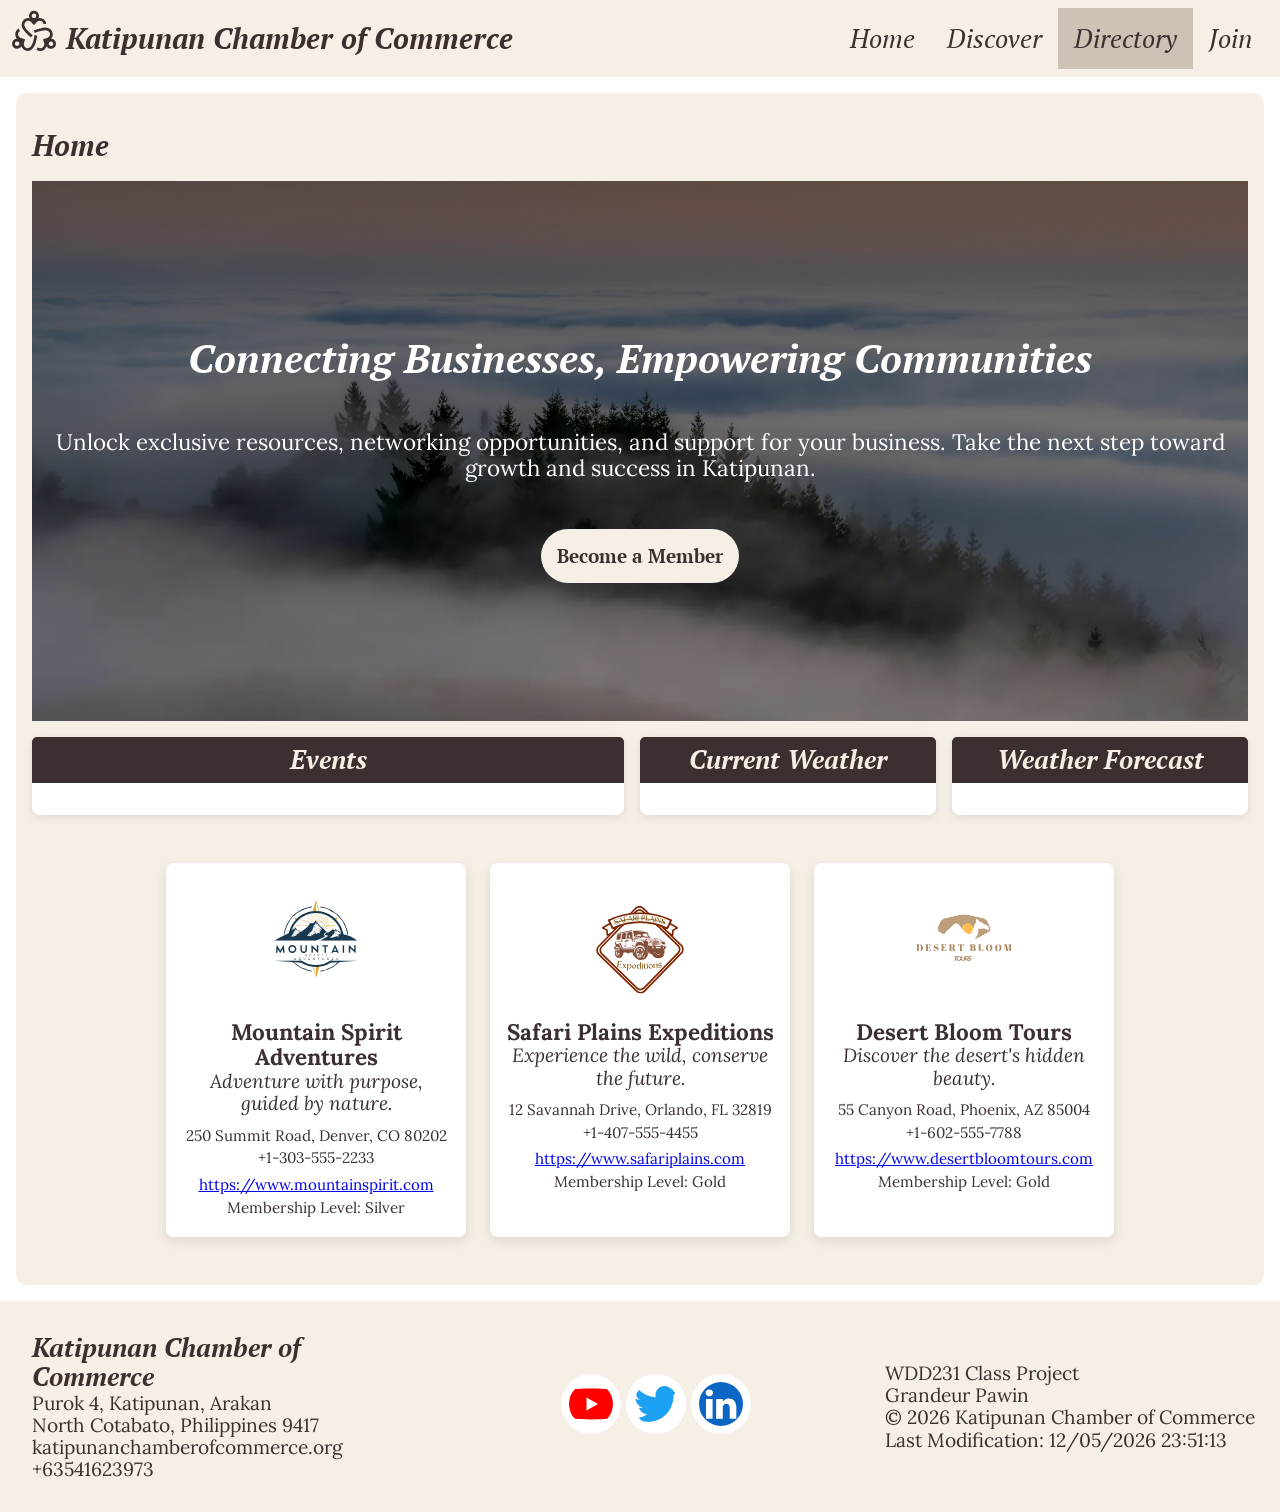
==== chamber/index.html @ 0a3b4553 "Chamber Home Page" ====
<!DOCTYPE html>
<html lang="en-US">

<head>
    <meta charset="UTF-8">
    <meta name="viewport" content="width=device-width, initial-scale=1.0">
    <meta name="description" content="Content for the Katipunan Chamber of Commerce home page.">
    <meta name="author" content="Grandeur Pawin">
    <meta property="og:title" content="Chamber Home Page">
    <meta property="og:description" content="Content for the Katipunan Chamber of Commerce home page.">
    <meta property="og:image" content="https://grandeurpawin.github.io/wdd231/chamber/images/chamber-logo.svg">
    <meta property="og:url" content="https://grandeurpawin.github.io/wdd231/chamber/directory.html">
    <title>Chamber Home Page</title>
    <link rel="icon" href="images/favicon.png">
    <link rel="preconnect" href="https://fonts.googleapis.com">
    <link rel="preconnect" href="https://fonts.gstatic.com" crossorigin>
    <link
        href="https://fonts.googleapis.com/css2?family=Lora:ital,wght@0,400..700;1,400..700&family=PT+Serif:ital,wght@0,400;0,700;1,400;1,700&display=swap"
        rel="stylesheet">
    <link rel="stylesheet" href="../styles/normalize.css">
    <link rel="stylesheet" href="styles/chamber.css">
    <link rel="stylesheet" href="styles/chamber-large.css">
    <script src="scripts/chamber.js" defer></script>
</head>

<body>
    <header>
        <img src="images/chamber-logo.svg" alt="Logo for the Chamber of Commerce Page" width="512" height="512">
        <span id="companyName">Katipunan Chamber of Commerce</span>
        <button id="hamButton" class="hamburger" aria-label="navigation"></button>
        <nav id="navBar" class="navigation">
            <ul>
                <li><a href="index.html">Home</a></li>
                <li><a href="#discover">Discover</a></li>
                <li class="wayFinding"><a href="directory.html">Directory</a></li>
                <li><a href="#join">Join</a></li>
            </ul>
        </nav>
    </header>
    <main>
        <h1>Home</h1>
        <section class="hero heroSection">
            <div class="heroContentContainer">
                <p id="tagline">Connecting Businesses, Empowering Communities</p>
                <p id="introText">Unlock exclusive resources, networking opportunities, and support for your business.
                Take the next step toward growth and success in Katipunan.</p>
                <a href="join.html" class="cta">Become a Member</a>
            </div>
        </section>

        <section class="gridSectionContainer">
            <section class="currentEvent">
                <h2>Events</h2>
                <div></div>
            </section>

            <section class="weatherSection">
                <h2>Current Weather</h2>
                <div id="currentWeather">
                    <img id="weatherIcon">
                    <div id="weatherInfo"></div>
                </div>
            </section>

            <section class="weatherForecastSection">
                <h2>Weather Forecast</h2>
                <div id="weatherForecast"></div>
            </section>

            <div id="spotlightCards"></div>
        </section>
    </main>
    <footer>
        <div class="footerContainer">
            <div id="websiteInfo" class="footer">
                <h2>Katipunan Chamber of Commerce</h2>
                <p>Purok 4, Katipunan, Arakan<br>North Cotabato, Philippines
                    9417<br>katipunanchamberofcommerce.org<br>+63541623973</p>
            </div>
            <div id="socialLinks" class="footer">
                <a href="https://www.youtube.com/" target="_blank"><img src="images/youtube.svg"
                        alt="Grandeur Pawin on Youtube" width="44" height="44"></a>
                <a href="https://x.com/account/signin" target="_blank"><img src="images/twitter.svg"
                        alt="Grandeur Pawin on X" width="44" height="44"></a>
                <a href="https://www.linkedin.com/" target="_blank"><img src="images/linkedin.svg"
                        alt="Grandeur Pawin on LinkedIn" width="44" height="44"></a>
            </div>
            <div id="authorInfo" class="footer">
                <p>WDD231 Class Project<br>Grandeur Pawin</p>
                <p>&copy; <span id="currentYear"></span> Katipunan Chamber of Commerce</p>
                <p id="lastModified"></p>
            </div>
        </div>
    </footer>
</body>

</html>
---- chamber/styles/chamber.css ----
* {
    box-sizing: border-box;
    margin: 0;
    padding: 0;
}

:root {
    --background-color: #F5EFE6;
    --primary-color: #3B2F2F;
    --secondary-color: #fff;
    --heading-font: 'PT Serif', serif;
    --body-font: 'Lora', serif;
}

body {
    color: var(--primary-color);
    font-family: var(--body-font);
    font-size: 1.2rem;
}

/* -----------Header----------- */
header {
    display: grid;
    grid-template-columns: 44px auto 44px;
    column-gap: 10px;
    padding: 8px 12px;
    align-items: center;
    background-color: var(--background-color);
}
header span {
    font-family: var(--heading-font);
    font-size: 1.8rem;
    font-weight: bold;
    font-style: italic;
    text-align: center;
}
header img {
    display: block;
    width: 100%;
    height: auto;
    padding-bottom: .8rem;
}

/* -----------Navigation----------- */
.navigation ul {
    list-style-type: none;
}
.navigation li {
    display: none;
}
.navigation{
    display: grid;
}
nav a {
    display: block;
    font-family: var(--heading-font);
    font-size: 1.6rem;
    font-style: italic;
    text-decoration: none;
    color: var(--primary-color);
    padding: 1rem;
}
nav a:hover, nav a:active {
    background-color: var(--primary-color);
    color: var(--background-color);
    transition:background-color 0.3s ease, color 0.3s ease;
}
.show li {
    display: block;
}


.wayFinding {
    background-color:#ccc3b5
}

/* -----------Hamburger Button----------- */
.hamburger {
    background: none;
    border: none;
    font-size: 2rem;
    color: var(--primary-color);
    cursor: pointer;
}

.hamburger::before {
    content: "\2630";
}
.hamburger.show::before {
    content: "\2716";
}

/* -----------Directory Page----------- */
main {
    background-color: var(--background-color);
    padding: 1rem;
    margin: 1rem;
    border-radius: 10px;
}

 h1, h2 {
    font-family: var(--heading-font);
    font-size: 1.8rem;
    font-style: italic;
}
h2 {
    font-size: 1.6rem;
}

.buttons #grid, .buttons #list{
    text-align: center;
    color: var(--background-color);
}
.buttons {
    display: flex;
    justify-content: center;
    gap: 1.5rem;
    padding-bottom: 1rem;
}

#grid, #list {
    text-align: center;
   background: none;
   border: none;
}

#grid,
#list {
    border: 2px solid var(--primary-color);
    border-radius: 3px;
}

/* List button format */
#cards.list {
    display: grid;
    grid-template-columns: 1fr;
    gap: 0;
    padding: 0;
}
#cards.list .courseCard:hover {
    transform: none;
}
#cards.list .courseCard {
    display: grid;
    grid-template-columns: 1fr;
    align-items: center;
    width: 100%;
    min-height: 70px;
    padding: 1rem;
    gap: .5rem;
    background-color: var(--secondary-color);
    border-radius: 6px;
    box-shadow: 0 1px 4px rgba(0, 0, 0, 0.06);
    text-align: left;
    overflow: hidden;
}

#cards.list .courseCard:nth-child(even) {
    background-color: var(--background-color);
}

#cards.list .courseCard img,
#cards.list .courseCard span,
#cards.list .courseCard #companyPhone {
    display: none;
}



#cards.list .courseCard a {
    color: var(--primary-color);
}

/*-----------Cards-----------*/
#cards {
    display: flex;
    flex-wrap: wrap;
    justify-content: center;
    gap: 2rem;
    max-width: 1800px;
    margin: 0 auto;
}
.courseCard {
    display: flex;
    flex-direction: column;
    align-items: center;
    text-align: center;
    width: 350px;
    min-height: 400px;
    padding: 1.5rem;
    background-color: #fff;
    color: var(--primary-color);
    border-radius: 8px;
    box-shadow: 0 4px 12px rgba(0, 0, 0, 0.08);
    transition: transform 0.2s ease, box-shadow 0.2s ease;
}
.courseCard:hover {
    transform: translateY(-2px);
    box-shadow: 0 8px 20px rgba(0, 0, 0, 0.12);
}
.courseCard img {
    width: 200px;
    height: 200px;
    object-fit: contain;
    margin-bottom: 1rem;
}
.courseCard h3 {
    font-family: var(--heading-font);
    font-size: 1.3rem;
    margin-bottom: 0.5rem;
}
.courseCard span {
    font-size: 1.1rem;
    font-style: italic;
    margin-bottom: 0.8rem;
}
.courseCard p {
    font-size: 1rem;
    margin: 0.2rem 0;
}
.courseCard a {
    margin-top: 0.5rem;
    font-size: 1rem;
    color: rgb(18, 18, 71);
    word-break: break-word;
}

/* -----------Home Page----------- */

/* ---------- Hero Section ---------- */
.gridSectionContainer {
    display: grid;
    grid-template-columns: 1fr;
    gap: 1rem;
}

.gridSectionContainer h2 {
    text-align: center;
    background-color: var(--primary-color);
    color: var(--background-color);
    border-radius: 5px 5px 0 0;
    padding: .5rem;
}

.heroSection {
    position: relative;
    display: flex;
    flex-direction: column;
    justify-content: center;
    align-items: center;
    min-height: 60vh;
    text-align: center;
    color: var(--secondary-color);
    background: linear-gradient(rgba(0, 0, 0, 0.6), rgba(0, 0, 0, 0.2)),
    url("../images/katipunan_nature.webp") center/cover no-repeat;
    margin-bottom: 1rem;
}

#tagline {
    font-family: var(--heading-font);
    font-weight: bold;
    font-style: italic;
    font-size: 2.5rem;
    margin-bottom: 1rem;
    padding: 1rem;
}

.heroSection p {
    font-size: 1.4rem;
    margin-bottom: 2rem;
    padding: 1rem;
}

.heroContentContainer a {
    display: inline-block;
    background-color: var(--background-color);
    color: var(--primary-color);
    padding: 1rem;
    border-radius: 30px;
    font-family: var(--heading-font);
    font-weight: bold;
    font-size: 1.2rem;
    text-decoration: none;
    transition: background-color 0.3s ease, transform 0.2s ease;
}

.heroContentContainer a:hover {
    background-color: var(--primary-color);
    color: var(--background-color);
    transform: translateY(-3px);
}

/* ---------- Weather Section ---------- */
.currentEvent, .weatherSection, .weatherForecastSection {
    background-color: var(--secondary-color);
    border-radius: 8px;
    box-shadow: 0 2px 8px rgba(0, 0, 0, 0.1);
}
#currentWeather, #weatherForecast {
    padding: 1rem;
}

#currentWeather {
    display: flex;
    align-items: center;
    gap: 1rem;
}

#weatherInfo p {
    margin: 0.3rem 0;
    font-size: 1rem;
    text-transform: capitalize;
}

#weatherForecast {
    display: grid;
    align-items: center;
}

.forecastCard {
    background-color: var(--secondary-color);
    padding: 0.8rem;
    margin: 0.5rem;
    border-radius: 6px;
    box-shadow: 0 1px 4px rgba(0, 0, 0, 0.18);
}

/* ---------- Spotlight Section ---------- */
#spotlightCards {
    display: flex;
    flex-wrap: wrap;
    justify-content: center;
    gap: 1.5rem;
    margin: 2rem 0;
}

.spotlightBusinessCard {
    background-color: var(--secondary-color);
    padding: 1rem;
    width: 300px;
    border-radius: 8px;
    box-shadow: 0 4px 12px rgba(0, 0, 0, 0.1);
    text-align: center;
    transition: transform 0.2s ease, box-shadow 0.2s ease;
}

.spotlightBusinessCard:hover {
    transform: translateY(-3px);
    box-shadow: 0 6px 16px rgba(0, 0, 0, 0.15);
}

.spotlightBusinessCard img {
    width: 120px;
    height: auto;
    margin-bottom: 1rem;
}

.spotlightBusinessCard h2 {
    font-size: 1.4rem;
    margin-bottom: 0.5rem;
}

.spotlightBusinessCard span {
    font-style: italic;
    display: block;
    margin-bottom: 0.8rem;
}

.spotlightBusinessCard p,
.spotlightBusinessCard a {
    font-size: 0.95rem;
    margin: 0.3rem 0;
    word-break: break-word;
}

/* -----------Footer----------- */
footer {
    background-color: var(--background-color);
}
footer a {
    color: var(--primary-color);
}
.footer {
    padding: 1rem;
    margin: 1rem;
    width: 100%;
    word-wrap: break-word;
}

#socialLinks {
    text-align: center;
}
#socialLinks img {
    width: auto;
    height: auto;
    background-color: var(--secondary-color);
    padding: .5rem;
    border-radius: 50%;
}
---- chamber/styles/chamber-large.css ----
@media screen and (min-width: 600px) {
    header {
        display: grid;
        grid-template-columns: 44px auto 1fr;
    }
    header span {
        text-align: left;
    }
    .hamburger {
        display: none;
    }
    .navigation ul{
        display: flex;
        justify-content: flex-end;
    }
    .navigation li {
        display: block;
    }
    #cards.list .courseCard {
        display: grid;
        grid-template-columns: repeat(3, 1fr);
    }
    .gridSectionContainer {
        display: grid;
        grid-template-columns: 2fr 1fr 1fr;
        gap: 1rem;
    }
    .gridSectionContainer > :last-child {
        grid-column: 1/-1;
    }
    .footerContainer {
        display: grid;
        grid-template-columns: 1fr 1fr 1fr;
        align-items: center;
    }
}
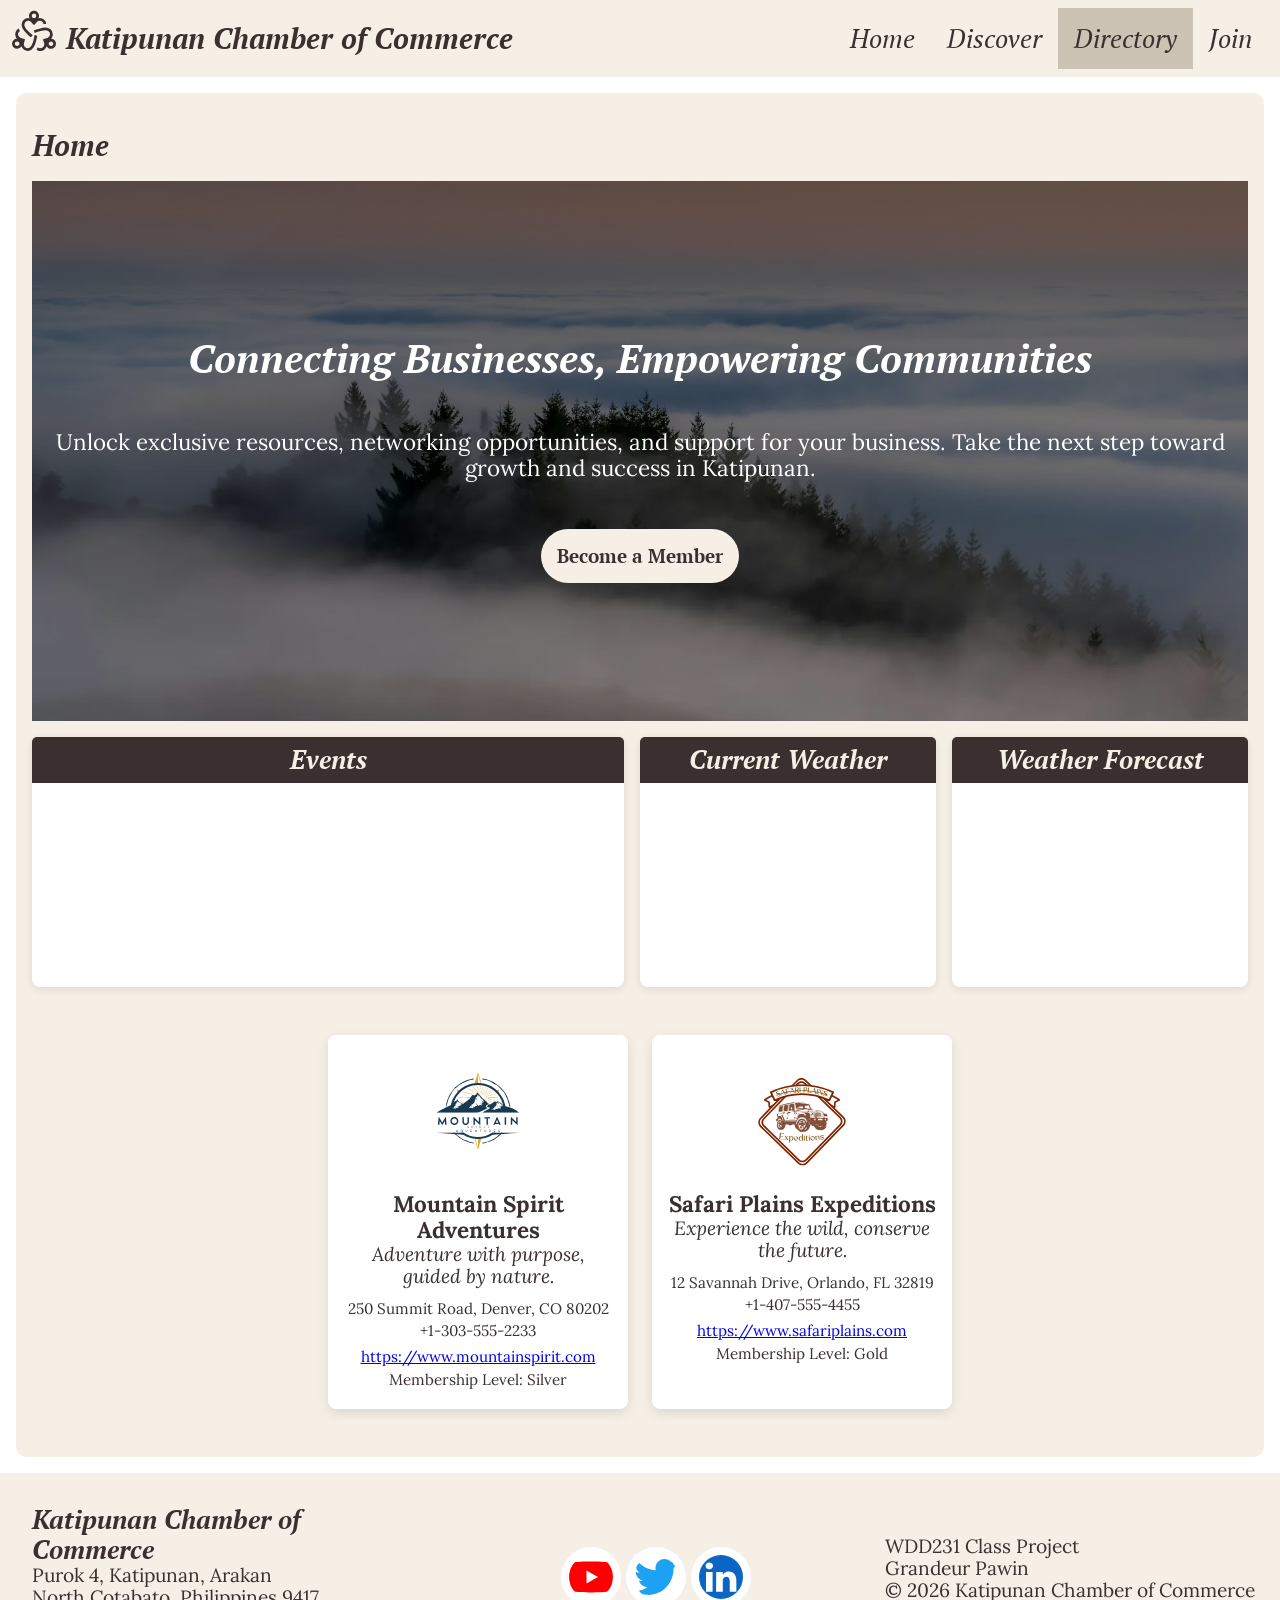
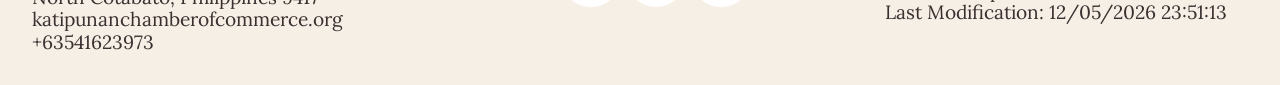
==== commit 6e59b88d: "Chamber of Commerce" ====
--- a/chamber/index.html
+++ b/chamber/index.html
@@ -33,7 +33,7 @@
                 <li><a href="index.html">Home</a></li>
                 <li><a href="#discover">Discover</a></li>
                 <li class="wayFinding"><a href="directory.html">Directory</a></li>
-                <li><a href="#join">Join</a></li>
+                <li><a href="join.html">Join</a></li>
             </ul>
         </nav>
     </header>
--- a/chamber/styles/chamber.css
+++ b/chamber/styles/chamber.css
@@ -291,6 +291,10 @@
 }
 
 /* ---------- Weather Section ---------- */
+.currentEvent {
+    min-height: 250px;
+}
+
 .currentEvent, .weatherSection, .weatherForecastSection {
     background-color: var(--secondary-color);
     border-radius: 8px;
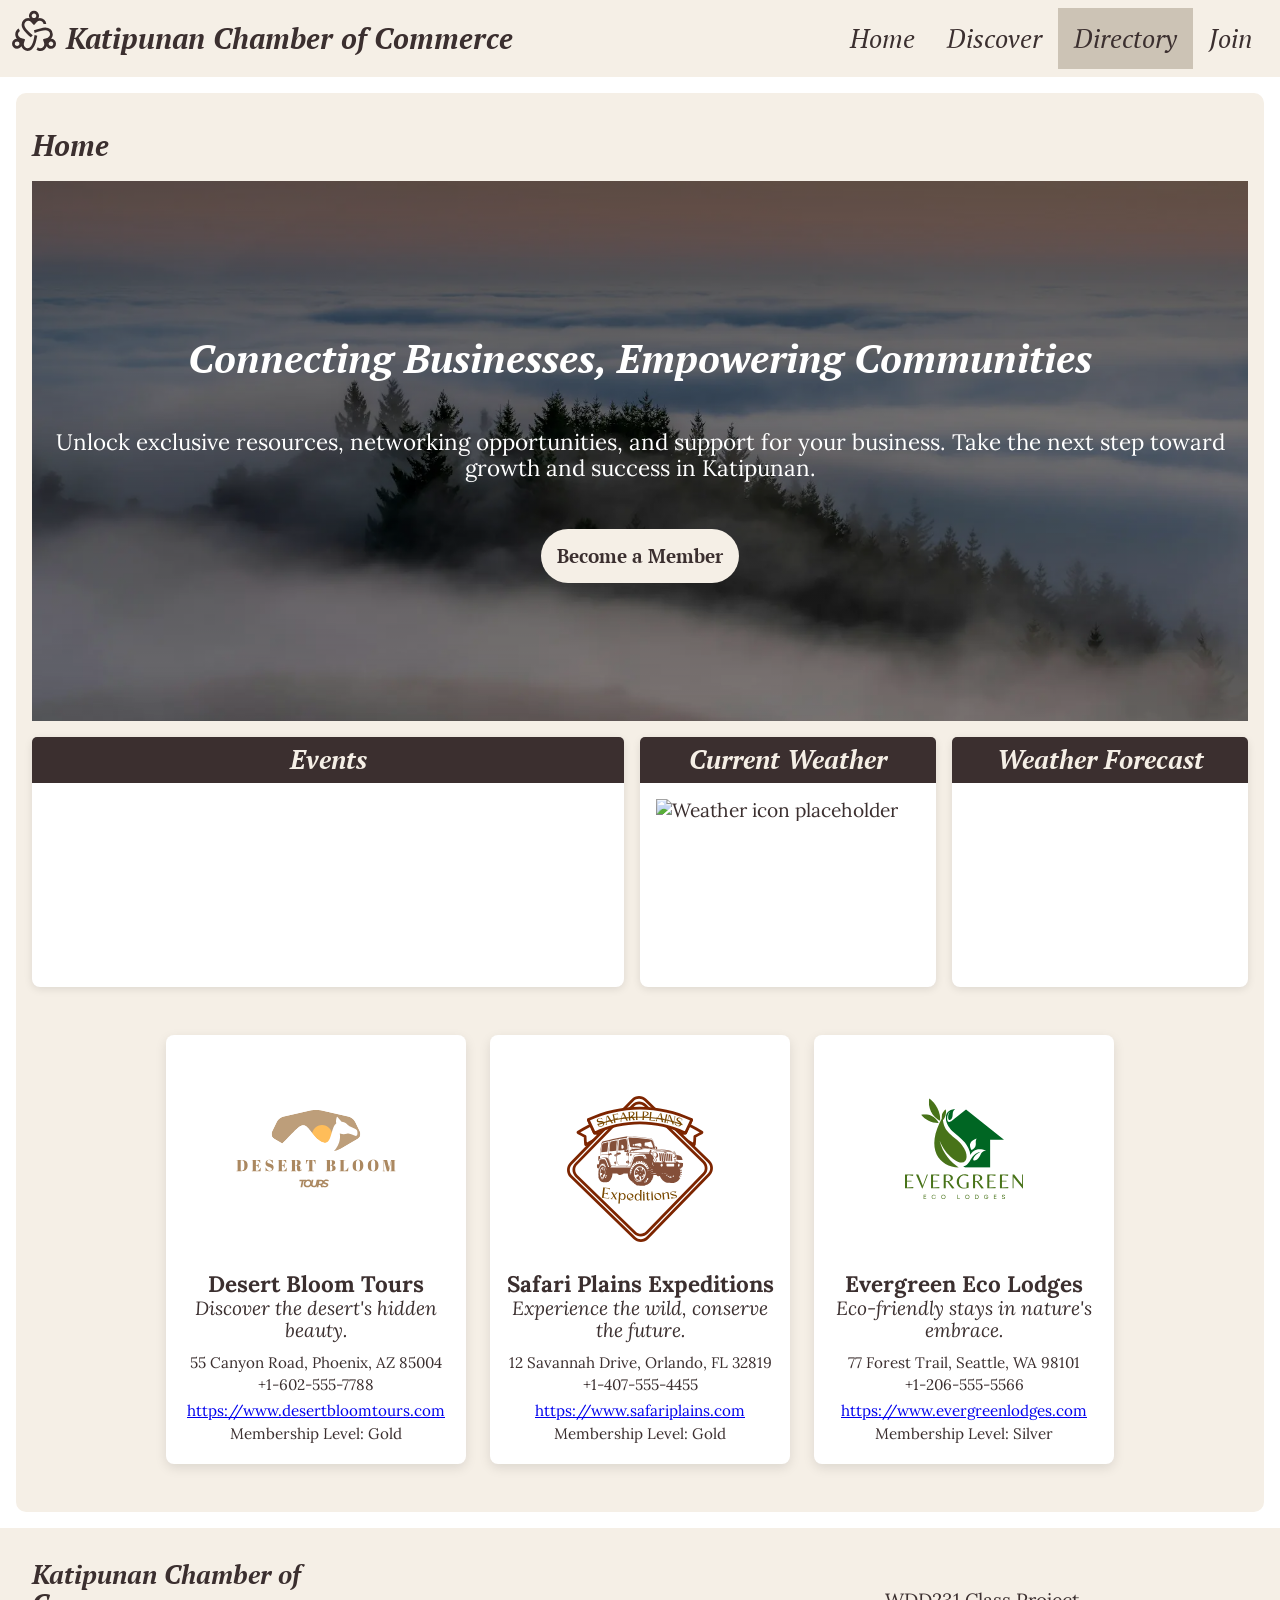
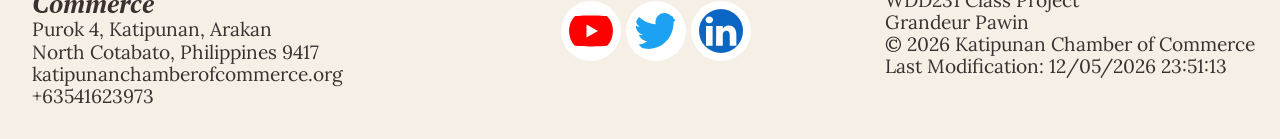
==== commit 00a2f085: "Chamber Home Page" ====
--- a/chamber/index.html
+++ b/chamber/index.html
@@ -39,16 +39,16 @@
     </header>
     <main>
         <h1>Home</h1>
-        <section class="hero heroSection">
+        <div class="hero heroSection">
             <div class="heroContentContainer">
                 <p id="tagline">Connecting Businesses, Empowering Communities</p>
                 <p id="introText">Unlock exclusive resources, networking opportunities, and support for your business.
                 Take the next step toward growth and success in Katipunan.</p>
                 <a href="join.html" class="cta">Become a Member</a>
             </div>
-        </section>
+        </div>
 
-        <section class="gridSectionContainer">
+        <div class="gridSectionContainer">
             <section class="currentEvent">
                 <h2>Events</h2>
                 <div></div>
@@ -57,7 +57,7 @@
             <section class="weatherSection">
                 <h2>Current Weather</h2>
                 <div id="currentWeather">
-                    <img id="weatherIcon">
+                    <img id="weatherIcon" src="images/placeholder.png" alt="Weather icon placeholder">
                     <div id="weatherInfo"></div>
                 </div>
             </section>
@@ -68,7 +68,7 @@
             </section>
 
             <div id="spotlightCards"></div>
-        </section>
+        </div>
     </main>
     <footer>
         <div class="footerContainer">
--- a/chamber/styles/chamber.css
+++ b/chamber/styles/chamber.css
@@ -354,8 +354,8 @@
 }
 
 .spotlightBusinessCard img {
-    width: 120px;
-    height: auto;
+    width: 200px;
+    height: 200px;
     margin-bottom: 1rem;
 }
 
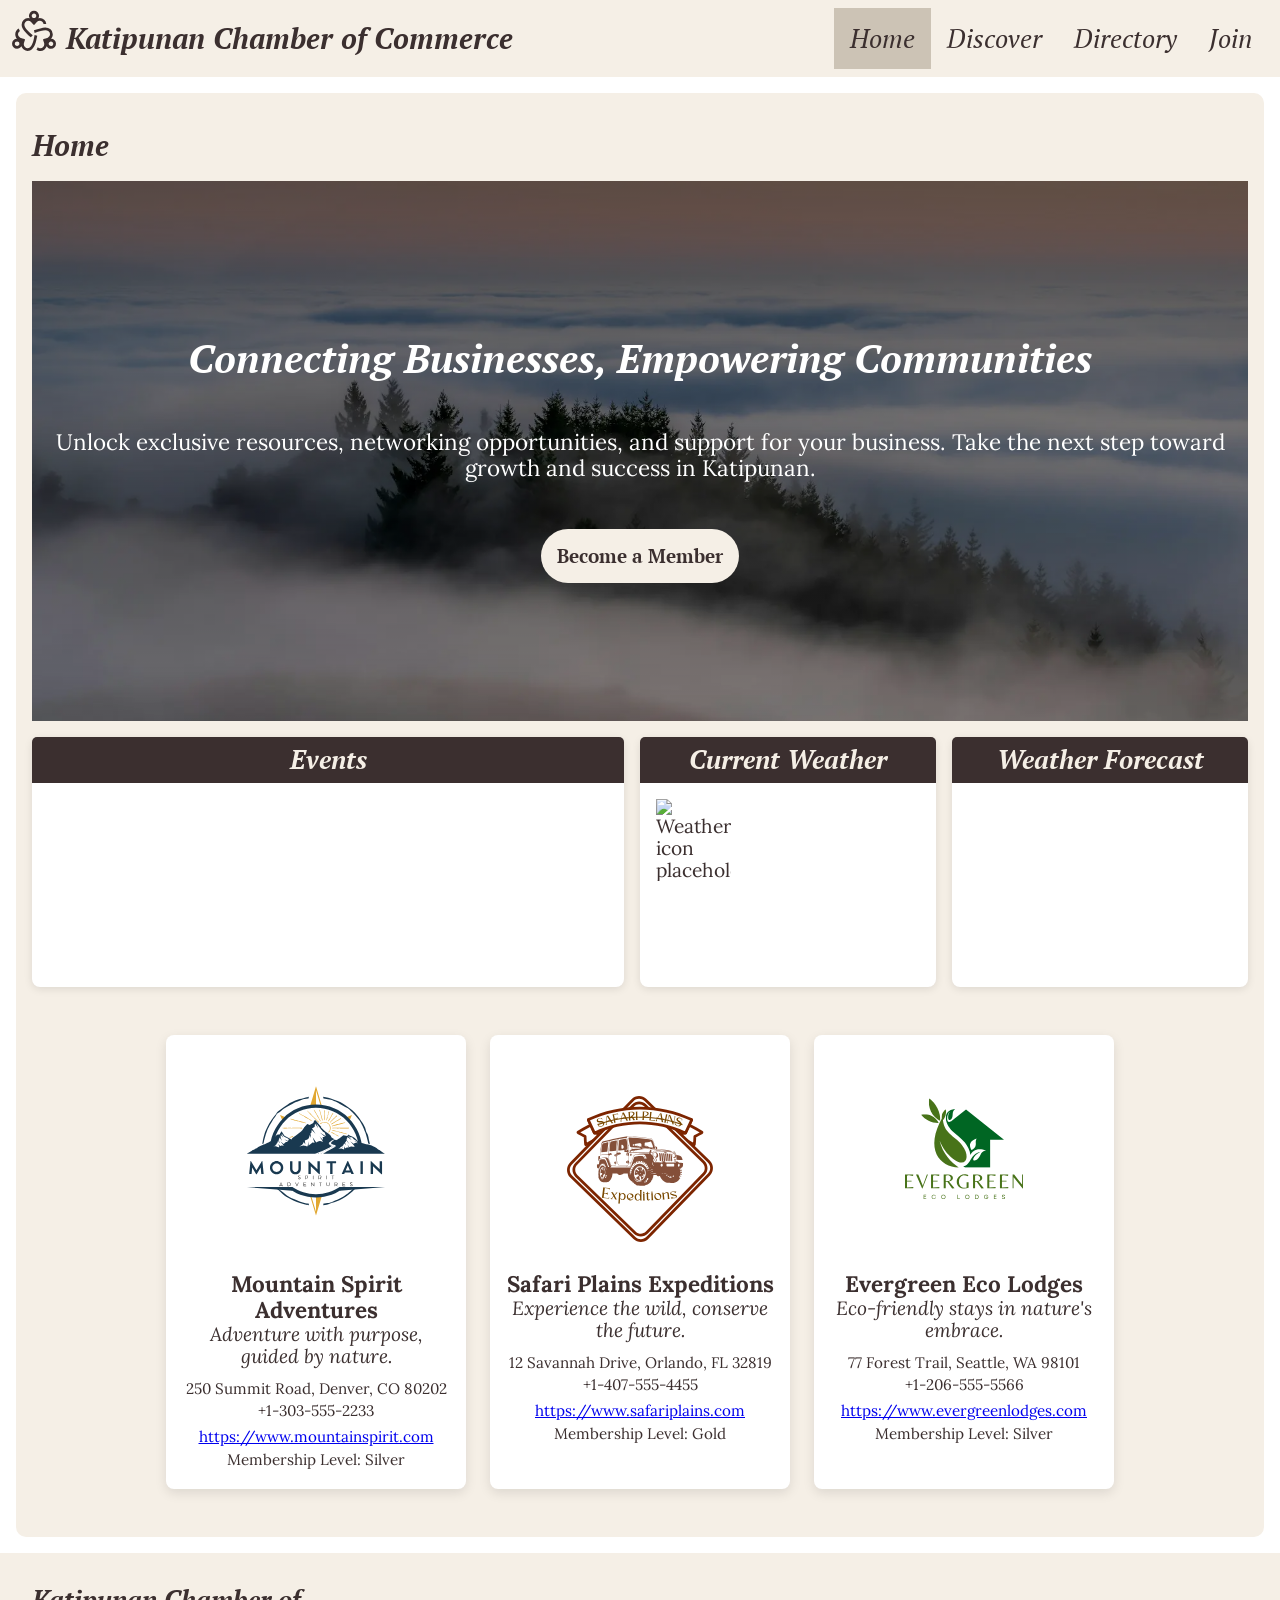
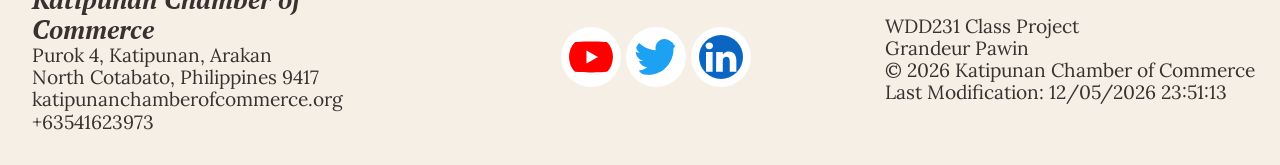
==== commit dca3c474: "Chamber Home Page" ====
--- a/chamber/index.html
+++ b/chamber/index.html
@@ -30,9 +30,9 @@
         <button id="hamButton" class="hamburger" aria-label="navigation"></button>
         <nav id="navBar" class="navigation">
             <ul>
-                <li><a href="index.html">Home</a></li>
+                <li class="wayFinding"><a href="index.html">Home</a></li>
                 <li><a href="#discover">Discover</a></li>
-                <li class="wayFinding"><a href="directory.html">Directory</a></li>
+                <li><a href="directory.html">Directory</a></li>
                 <li><a href="join.html">Join</a></li>
             </ul>
         </nav>
--- a/chamber/styles/chamber.css
+++ b/chamber/styles/chamber.css
@@ -250,6 +250,7 @@
     align-items: center;
     min-height: 60vh;
     text-align: center;
+    background-color: var(--primary-color);
     color: var(--secondary-color);
     background: linear-gradient(rgba(0, 0, 0, 0.6), rgba(0, 0, 0, 0.2)),
     url("../images/katipunan_nature.webp") center/cover no-repeat;
@@ -308,6 +309,11 @@
     display: flex;
     align-items: center;
     gap: 1rem;
+}
+
+#weatherIcon {
+    width: 75px;
+    height: 75;
 }
 
 #weatherInfo p {
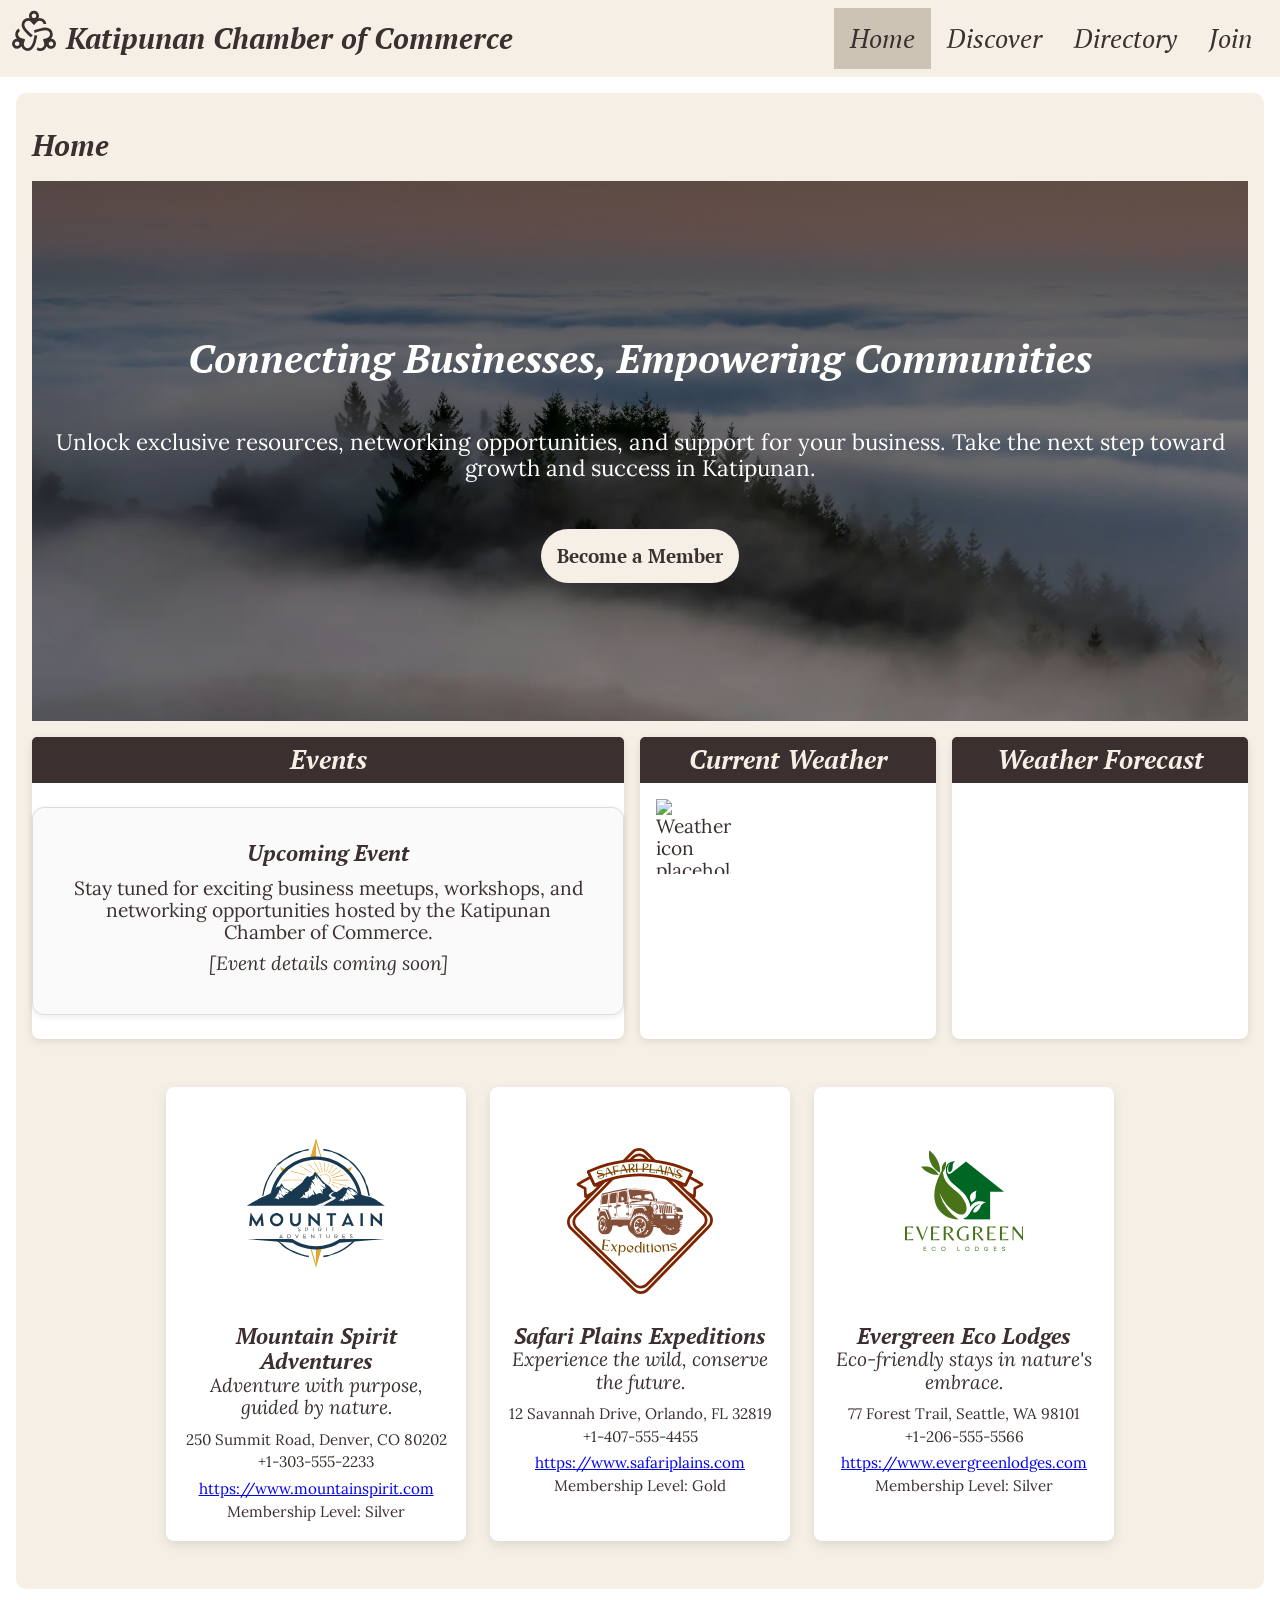
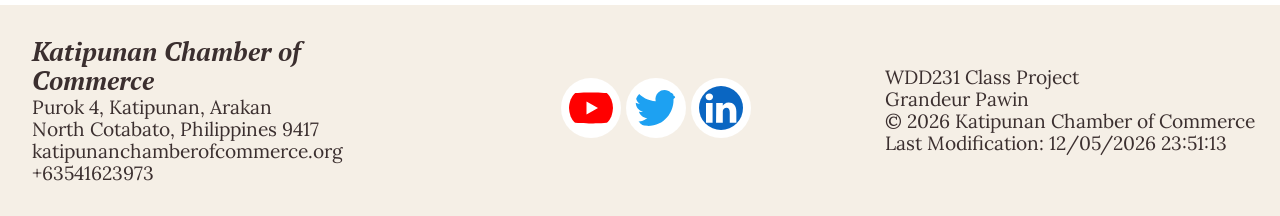
==== commit dd845cbc: "Course Home Page" ====
--- a/chamber/index.html
+++ b/chamber/index.html
@@ -51,7 +51,12 @@
         <div class="gridSectionContainer">
             <section class="currentEvent">
                 <h2>Events</h2>
-                <div></div>
+                <div class="eventPlaceholder">
+                    <h3>Upcoming Event</h3>
+                    <p>Stay tuned for exciting business meetups, workshops, and networking opportunities hosted by the Katipunan Chamber
+                        of Commerce.</p>
+                    <p><em>[Event details coming soon]</em></p>
+                </div>
             </section>
 
             <section class="weatherSection">
--- a/chamber/styles/chamber.css
+++ b/chamber/styles/chamber.css
@@ -98,13 +98,16 @@
     border-radius: 10px;
 }
 
- h1, h2 {
+ h1, h2, h3 {
     font-family: var(--heading-font);
     font-size: 1.8rem;
     font-style: italic;
 }
 h2 {
     font-size: 1.6rem;
+}
+h3 {
+    font-size: 1.4rem;
 }
 
 .buttons #grid, .buttons #list{
@@ -296,6 +299,26 @@
     min-height: 250px;
 }
 
+.eventPlaceholder {
+    background-color: #fafafa;
+    border: 1px solid #ddd;
+    border-radius: 12px;
+    padding: 2rem;
+    margin: 1.5rem auto;
+    max-width: 400px;
+    text-align: center;
+    box-shadow: 0 2px 6px rgba(0, 0, 0, 0.08);
+}
+
+.eventPlaceholder h3 {
+    margin-bottom: 0.75rem;
+    font-weight: 600;
+}
+
+.eventPlaceholder p {
+    margin: 0.5rem 0;
+}
+
 .currentEvent, .weatherSection, .weatherForecastSection {
     background-color: var(--secondary-color);
     border-radius: 8px;
@@ -313,7 +336,7 @@
 
 #weatherIcon {
     width: 75px;
-    height: 75;
+    height: 75px;
 }
 
 #weatherInfo p {
--- a/chamber/styles/chamber-large.css
+++ b/chamber/styles/chamber-large.css
@@ -28,6 +28,9 @@
     .gridSectionContainer > :last-child {
         grid-column: 1/-1;
     }
+    .eventPlaceholder {
+        max-width: 800px;
+    }
     .footerContainer {
         display: grid;
         grid-template-columns: 1fr 1fr 1fr;
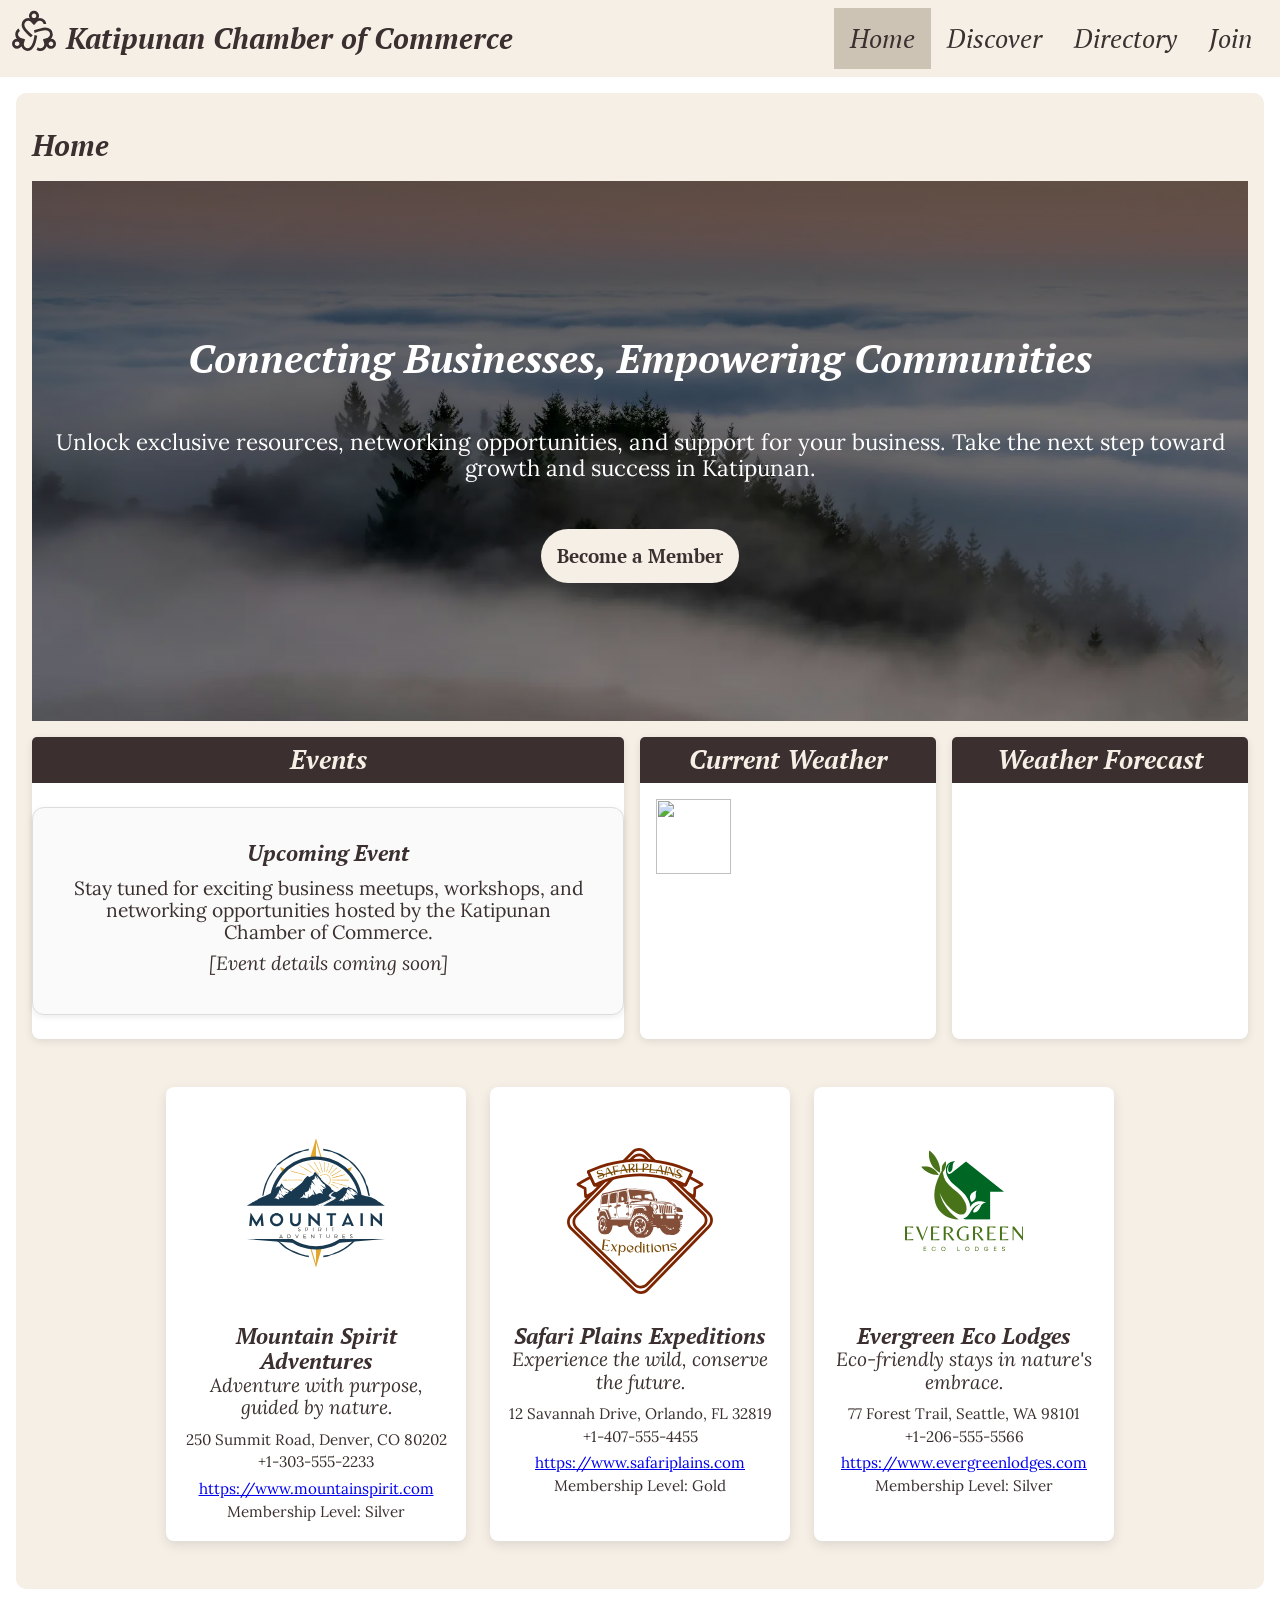
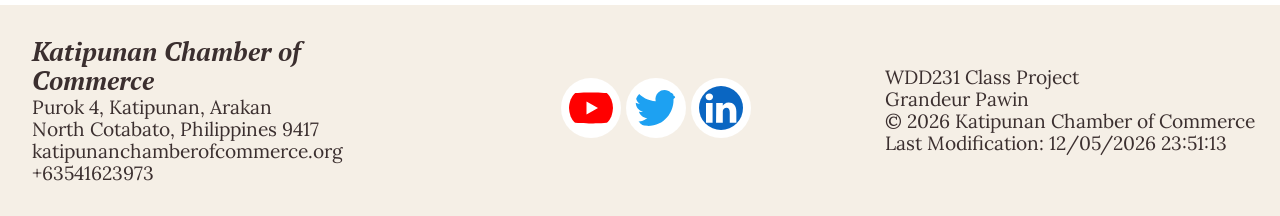
==== commit 15f7604b: "Chamber Home Page" ====
--- a/chamber/index.html
+++ b/chamber/index.html
@@ -62,7 +62,7 @@
             <section class="weatherSection">
                 <h2>Current Weather</h2>
                 <div id="currentWeather">
-                    <img id="weatherIcon" src="images/placeholder.png" alt="Weather icon placeholder">
+                    <img id="weatherIcon" src="" alt="">
                     <div id="weatherInfo"></div>
                 </div>
             </section>
--- a/chamber/styles/chamber-large.css
+++ b/chamber/styles/chamber-large.css
@@ -29,7 +29,7 @@
         grid-column: 1/-1;
     }
     .eventPlaceholder {
-        max-width: 800px;
+        max-width: 600px;
     }
     .footerContainer {
         display: grid;
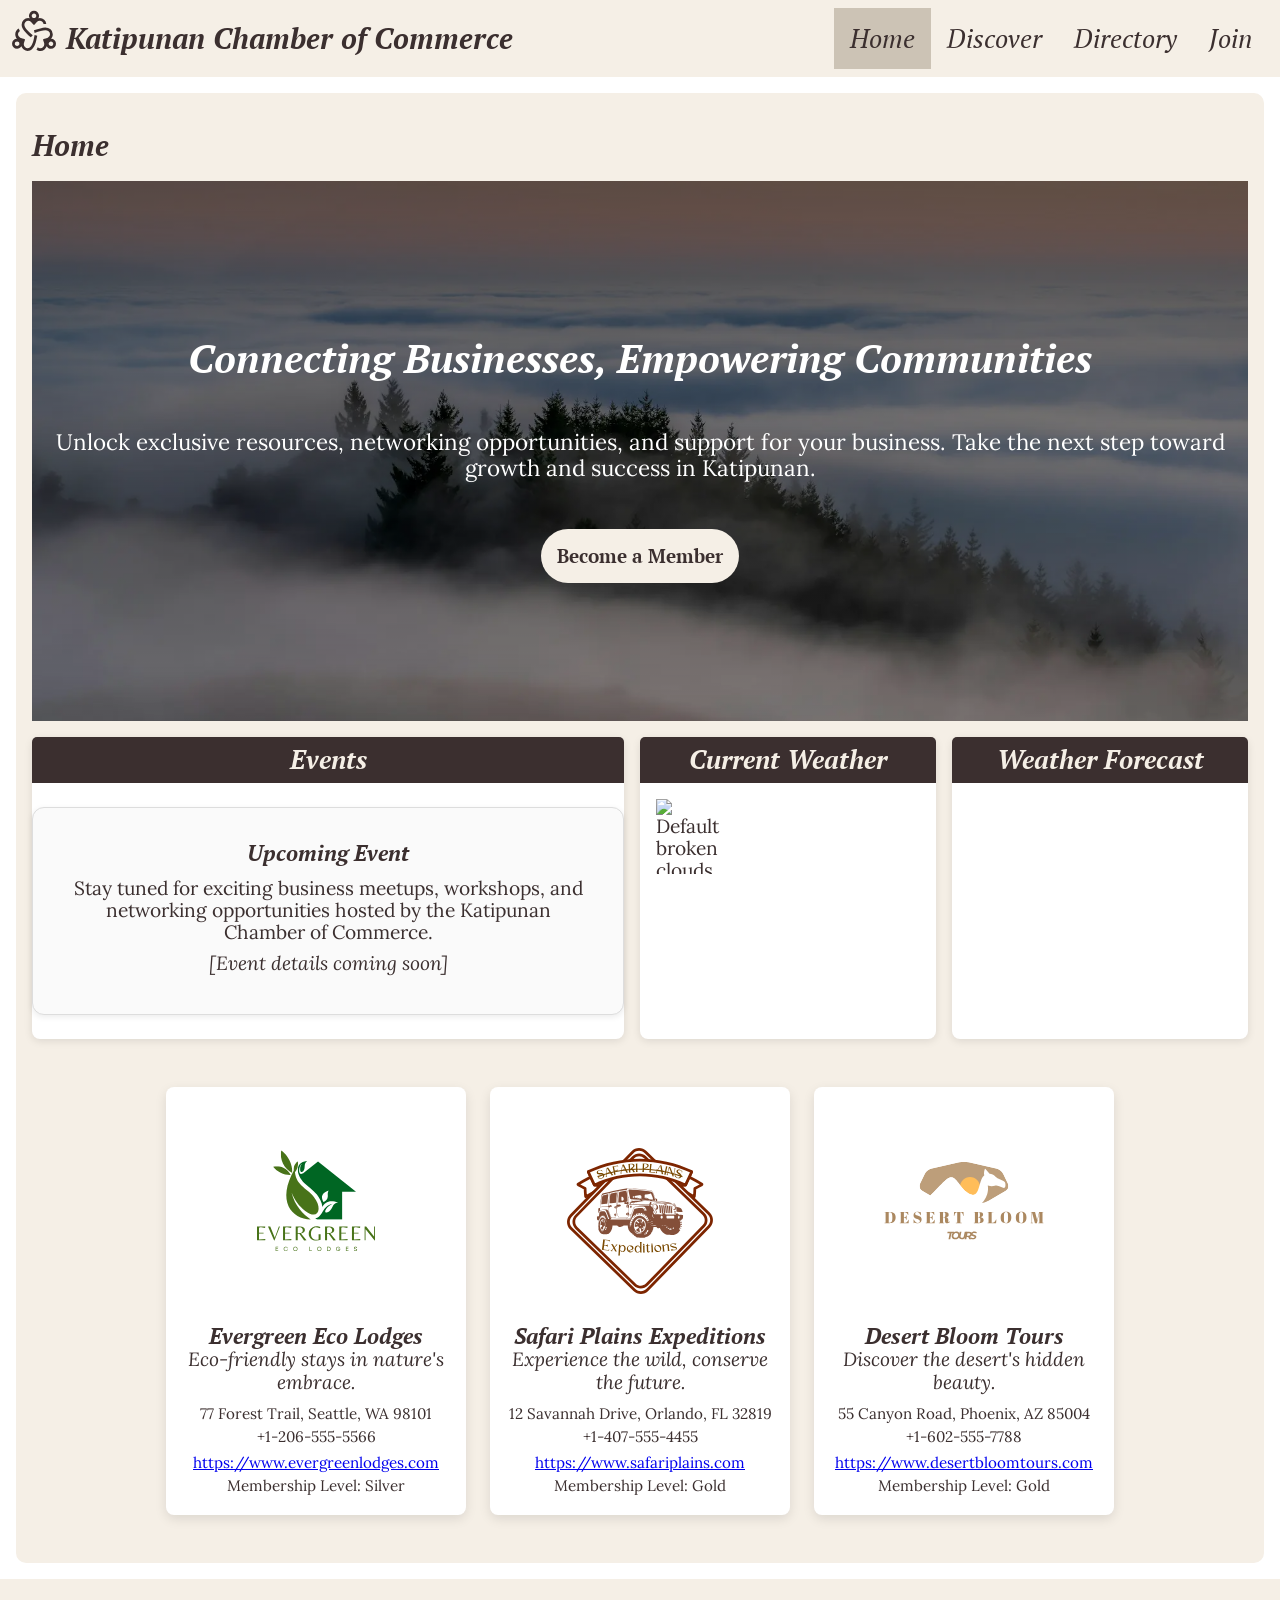
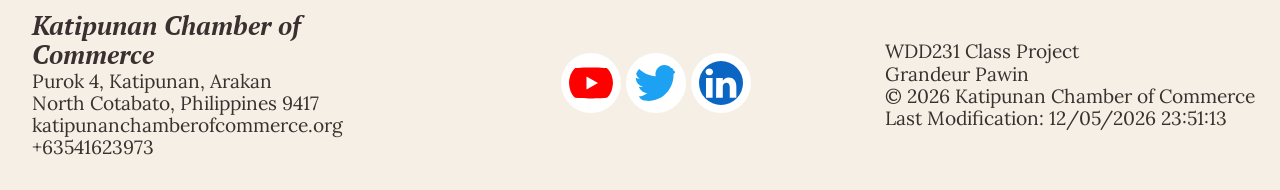
==== commit 175a6606: "Chamber Home Page" ====
--- a/chamber/index.html
+++ b/chamber/index.html
@@ -62,7 +62,7 @@
             <section class="weatherSection">
                 <h2>Current Weather</h2>
                 <div id="currentWeather">
-                    <img id="weatherIcon" src="" alt="">
+                    <img id="weatherIcon" src="https://openweathermap.org/img/w/04d.png" alt="Default broken clouds weather icon">
                     <div id="weatherInfo"></div>
                 </div>
             </section>
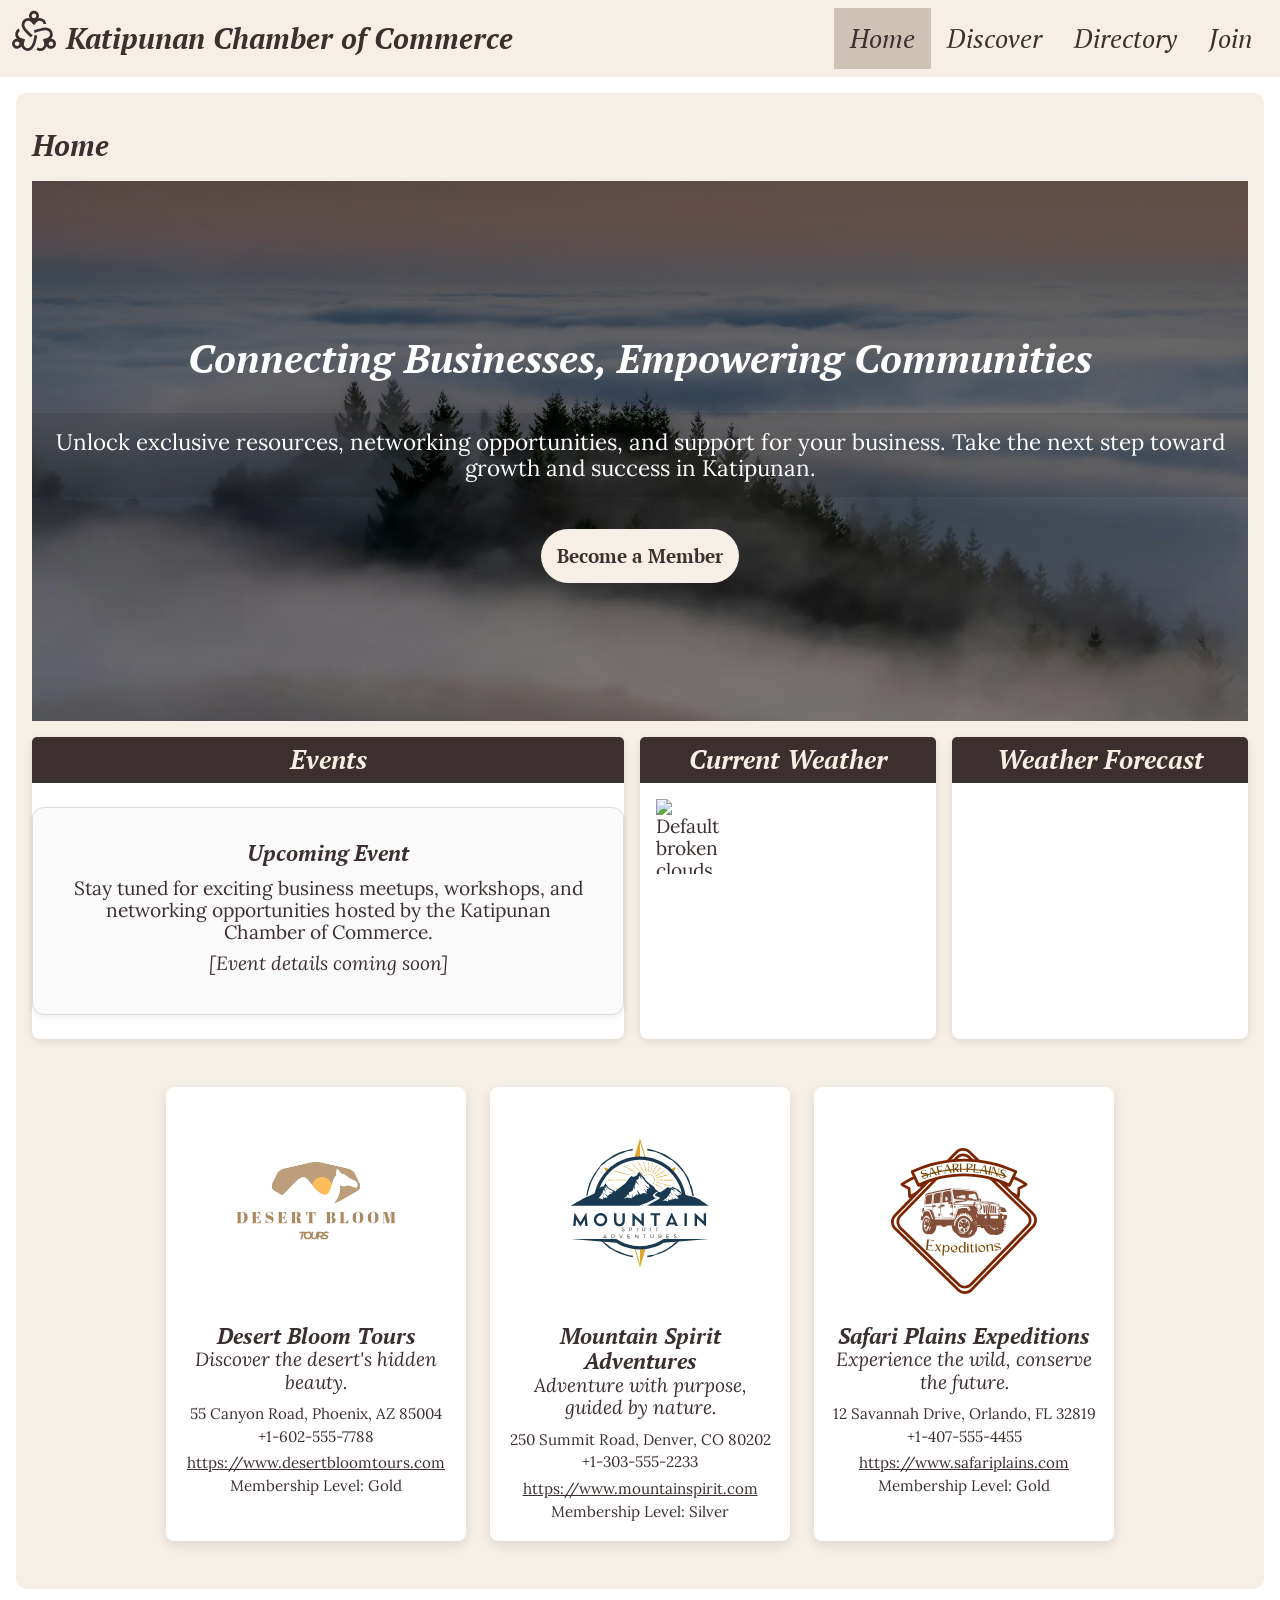
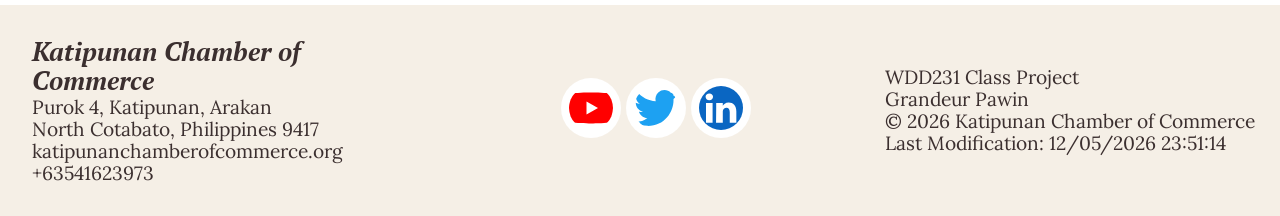
==== commit df0ebfff: "Katipunan Chamber of Commerce" ====
--- a/chamber/index.html
+++ b/chamber/index.html
@@ -18,9 +18,10 @@
         href="https://fonts.googleapis.com/css2?family=Lora:ital,wght@0,400..700;1,400..700&family=PT+Serif:ital,wght@0,400;0,700;1,400;1,700&display=swap"
         rel="stylesheet">
     <link rel="stylesheet" href="../styles/normalize.css">
-    <link rel="stylesheet" href="styles/chamber.css">
+    <link rel="stylesheet" href="styles/chamber-small.css">
+    <link rel="stylesheet" href="styles/chamber-medium.css">
     <link rel="stylesheet" href="styles/chamber-large.css">
-    <script src="scripts/chamber.js" defer></script>
+    <script type="module" src="scripts/chamber.js"></script>
 </head>
 
 <body>
@@ -31,7 +32,7 @@
         <nav id="navBar" class="navigation">
             <ul>
                 <li class="wayFinding"><a href="index.html">Home</a></li>
-                <li><a href="#discover">Discover</a></li>
+                <li><a href="discover.html">Discover</a></li>
                 <li><a href="directory.html">Directory</a></li>
                 <li><a href="join.html">Join</a></li>
             </ul>
--- a/chamber/styles/chamber-small.css
+++ b/chamber/styles/chamber-small.css
@@ -0,0 +1,519 @@
+* {
+    box-sizing: border-box;
+    margin: 0;
+    padding: 0;
+}
+
+:root {
+    --background-color: #F5EFE6;
+    --primary-color: #3B2F2F;
+    --secondary-color: #fff;
+    --heading-font: 'PT Serif', serif;
+    --body-font: 'Lora', serif;
+}
+
+body {
+    color: var(--primary-color);
+    font-family: var(--body-font);
+    font-size: 1.2rem;
+}
+
+/* -----------Header----------- */
+header {
+    display: grid;
+    grid-template-columns: 44px auto 44px;
+    column-gap: 10px;
+    padding: 8px 12px;
+    align-items: center;
+    background-color: var(--background-color);
+}
+header span {
+    font-family: var(--heading-font);
+    font-size: 1.8rem;
+    font-weight: bold;
+    font-style: italic;
+    text-align: center;
+}
+header img {
+    display: block;
+    width: 100%;
+    height: auto;
+    padding-bottom: .8rem;
+}
+
+/* -----------Navigation----------- */
+.navigation ul {
+    list-style-type: none;
+}
+.navigation li {
+    display: none;
+}
+.navigation{
+    display: grid;
+}
+nav a {
+    display: block;
+    font-family: var(--heading-font);
+    font-size: 1.6rem;
+    font-style: italic;
+    text-decoration: none;
+    color: var(--primary-color);
+    padding: 1rem;
+}
+nav a:hover, nav a:active {
+    background-color: var(--primary-color);
+    color: var(--background-color);
+    transition:background-color 0.3s ease, color 0.3s ease;
+}
+.show li {
+    display: block;
+}
+
+
+.wayFinding {
+    background-color:#ccc3b5
+}
+
+/* -----------Hamburger Button----------- */
+.hamburger {
+    background: none;
+    border: none;
+    font-size: 2rem;
+    color: var(--primary-color);
+    cursor: pointer;
+}
+
+.hamburger::before {
+    content: "\2630";
+}
+.hamburger.show::before {
+    content: "\2716";
+}
+
+/* -----------Directory Page----------- */
+main {
+    background-color: var(--background-color);
+    padding: 1rem;
+    margin: 1rem;
+    border-radius: 10px;
+}
+
+ h1, h2, h3 {
+    font-family: var(--heading-font);
+    font-size: 1.8rem;
+    font-style: italic;
+}
+h2 {
+    font-size: 1.6rem;
+}
+h3 {
+    font-size: 1.4rem;
+}
+
+.buttons #grid, .buttons #list{
+    text-align: center;
+    color: var(--background-color);
+}
+.buttons {
+    display: flex;
+    justify-content: center;
+    gap: 1.5rem;
+    padding-bottom: 1rem;
+}
+
+#grid, #list {
+    text-align: center;
+   background: none;
+   border: none;
+}
+
+#grid,
+#list {
+    border: 2px solid var(--primary-color);
+    border-radius: 3px;
+}
+
+/* List button format */
+#cards.list {
+    display: grid;
+    grid-template-columns: 1fr;
+    gap: 0;
+    padding: 0;
+}
+#cards.list .courseCard:hover {
+    transform: none;
+}
+#cards.list .courseCard {
+    display: grid;
+    grid-template-columns: 1fr;
+    align-items: center;
+    width: 100%;
+    min-height: 70px;
+    padding: 1rem;
+    gap: .5rem;
+    background-color: var(--secondary-color);
+    border-radius: 6px;
+    box-shadow: 0 1px 4px rgba(0, 0, 0, 0.06);
+    text-align: left;
+    overflow: hidden;
+}
+
+#cards.list .courseCard:nth-child(even) {
+    background-color: var(--background-color);
+}
+
+#cards.list .courseCard img,
+#cards.list .courseCard span,
+#cards.list .courseCard #companyPhone {
+    display: none;
+}
+
+
+
+#cards.list .courseCard a {
+    color: var(--primary-color);
+}
+
+/*-----------Cards-----------*/
+#cards {
+    display: flex;
+    flex-wrap: wrap;
+    justify-content: center;
+    gap: 2rem;
+    max-width: 1800px;
+    margin: 0 auto;
+}
+.courseCard {
+    display: flex;
+    flex-direction: column;
+    align-items: center;
+    text-align: center;
+    width: 350px;
+    min-height: 400px;
+    padding: 1.5rem;
+    background-color: #fff;
+    color: var(--primary-color);
+    border-radius: 8px;
+    box-shadow: 0 4px 12px rgba(0, 0, 0, 0.08);
+    transition: transform 0.2s ease, box-shadow 0.2s ease;
+}
+.courseCard:hover {
+    transform: translateY(-2px);
+    box-shadow: 0 8px 20px rgba(0, 0, 0, 0.12);
+}
+.courseCard img {
+    width: 200px;
+    height: 200px;
+    object-fit: contain;
+    margin-bottom: 1rem;
+}
+.courseCard h3 {
+    font-family: var(--heading-font);
+    font-size: 1.3rem;
+    margin-bottom: 0.5rem;
+}
+.courseCard span {
+    font-size: 1.1rem;
+    font-style: italic;
+    margin-bottom: 0.8rem;
+}
+.courseCard p {
+    font-size: 1rem;
+    margin: 0.2rem 0;
+}
+.courseCard a {
+    margin-top: 0.5rem;
+    font-size: 1rem;
+    color: rgb(18, 18, 71);
+    word-break: break-word;
+}
+
+/* -----------Home Page----------- */
+
+/* ---------- Hero Section ---------- */
+.gridSectionContainer {
+    display: grid;
+    grid-template-columns: 1fr;
+    gap: 1rem;
+}
+
+.gridSectionContainer h2 {
+    text-align: center;
+    background-color: var(--primary-color);
+    color: var(--background-color);
+    border-radius: 5px 5px 0 0;
+    padding: .5rem;
+}
+.heroSection {
+    position: relative;
+    display: flex;
+    flex-direction: column;
+    justify-content: center;
+    align-items: center;
+    min-height: 60vh;
+    text-align: center;
+    background-color: var(--primary-color);
+    color: var(--secondary-color);
+    background: linear-gradient(rgba(0, 0, 0, 0.6), rgba(0, 0, 0, 0.2)),
+    url("../images/katipunan_nature.webp") center/cover no-repeat;
+    margin-bottom: 1rem;
+}
+#tagline {
+    font-family: var(--heading-font);
+    font-weight: bold;
+    font-style: italic;
+    font-size: 2.5rem;
+    margin-bottom: 1rem;
+    padding: 1rem;
+}
+#introText {
+    color: var(--secondary-color);
+    background-color: rgba(0, 0, 0, 0.1);
+}
+.heroSection p {
+    font-size: 1.4rem;
+    margin-bottom: 2rem;
+    padding: 1rem;
+}
+.heroContentContainer a {
+    display: inline-block;
+    background-color: var(--background-color);
+    color: var(--primary-color);
+    padding: 1rem;
+    border-radius: 30px;
+    font-family: var(--heading-font);
+    font-weight: bold;
+    font-size: 1.2rem;
+    text-decoration: none;
+    transition: background-color 0.3s ease, transform 0.2s ease;
+}
+.heroContentContainer a:hover {
+    background-color: var(--primary-color);
+    color: var(--background-color);
+    transform: translateY(-3px);
+}
+
+/* ---------- Weather Section ---------- */
+.currentEvent {
+    min-height: 250px;
+}
+.eventPlaceholder {
+    background-color: #fafafa;
+    border: 1px solid #ddd;
+    border-radius: 12px;
+    padding: 2rem;
+    margin: 1.5rem auto;
+    max-width: 400px;
+    text-align: center;
+    box-shadow: 0 2px 6px rgba(0, 0, 0, 0.08);
+}
+.eventPlaceholder h3 {
+    margin-bottom: 0.75rem;
+    font-weight: 600;
+}
+.eventPlaceholder p {
+    margin: 0.5rem 0;
+}
+.currentEvent, .weatherSection, .weatherForecastSection {
+    background-color: var(--secondary-color);
+    border-radius: 8px;
+    box-shadow: 0 2px 8px rgba(0, 0, 0, 0.1);
+}
+#currentWeather, #weatherForecast {
+    padding: 1rem;
+}
+#currentWeather {
+    display: flex;
+    align-items: center;
+    gap: 1rem;
+}
+#weatherIcon {
+    width: 75px;
+    height: 75px;
+}
+#weatherInfo p {
+    margin: 0.3rem 0;
+    font-size: 1rem;
+    text-transform: capitalize;
+}
+#weatherForecast {
+    display: grid;
+    align-items: center;
+}
+.forecastCard {
+    background-color: var(--secondary-color);
+    padding: 0.8rem;
+    margin: 0.5rem;
+    border-radius: 6px;
+    box-shadow: 0 1px 4px rgba(0, 0, 0, 0.18);
+}
+
+/* ---------- Spotlight Section ---------- */
+#spotlightCards {
+    display: flex;
+    flex-wrap: wrap;
+    justify-content: center;
+    gap: 1.5rem;
+    margin: 2rem 0;
+}
+.spotlightBusinessCard {
+    background-color: var(--secondary-color);
+    padding: 1rem;
+    width: 300px;
+    border-radius: 8px;
+    box-shadow: 0 4px 12px rgba(0, 0, 0, 0.1);
+    text-align: center;
+    transition: transform 0.2s ease, box-shadow 0.2s ease;
+}
+.spotlightBusinessCard:hover {
+    transform: translateY(-3px);
+    box-shadow: 0 6px 16px rgba(0, 0, 0, 0.15);
+}
+.spotlightBusinessCard img {
+    width: 200px;
+    height: 200px;
+    margin-bottom: 1rem;
+}
+.spotlightBusinessCard h2 {
+    font-size: 1.4rem;
+    margin-bottom: 0.5rem;
+}
+.spotlightBusinessCard span {
+    font-style: italic;
+    display: block;
+    margin-bottom: 0.8rem;
+}
+.spotlightBusinessCard p,
+.spotlightBusinessCard a {
+    font-size: 0.95rem;
+    margin: 0.3rem 0;
+    word-break: break-word;
+}
+.spotlightBusinessCard a {
+    color: var(--primary-color);
+    cursor: pointer;
+}
+
+/* ---------- Discover Page ---------- */
+.discoverCard {
+    border: 1px solid #ccc;
+    border-radius: 8px;
+    background-color: #fff;
+    margin: 1rem 8px;
+    padding: 1rem;
+    overflow: hidden;
+
+    display: grid;
+    grid-template-areas: 
+    "name"
+    "photograph"
+    "description"
+    "location"
+    "button";
+}
+.discoverCard img {
+    width: 100%;
+    grid-area: photograph;
+    border-radius: 8px;
+}
+.discoverCard h2 {
+    margin: 1rem;
+    grid-area: name;
+}
+.discoverCard address {
+    margin: 1rem;
+    grid-area: location;
+}
+.discoverCard p {
+    margin: 1rem;
+    grid-area: description;
+}
+.discoverCard button {
+    background-color: var(--primary-color);
+    color: var(--secondary-color);
+    border: none;
+    padding: 8px 12px;
+    border-radius: 4px;
+    cursor: pointer;
+    grid-area: button;
+}
+.discoverCard button:hover {
+    background-color: var(--background-color);
+    color: var(--primary-color);
+    transition: background-color 0.3s ease, color 0.3s ease;
+}
+#visitOverlay {
+    position: fixed;
+    top: 0;
+    left: 0;
+    width: 100%;
+    height: 100%;
+    background-color: rgba(0, 0, 0, 0.6);
+    display: flex;
+    align-items: center;
+    justify-content: center;
+    z-index: 10000;
+    animation: fadeIn 0.4s ease;
+}
+#visitOverlay .visitMessage {
+    position: relative;
+    background-color: var(--primary-color);
+    color: var(--secondary-color);
+    padding: 2rem;
+    border-radius: 10px;
+    max-width: 400px;
+    text-align: center;
+    box-shadow: 0 6px 18px rgba(0, 0, 0, 0.25);
+}
+#visitOverlay span {
+    display: block;
+    font-size: 1.1rem;
+}
+#visitOverlay button {
+    position: absolute;
+    top: 10px;
+    right: 10px;
+    background: none;
+    border: none;
+    color: var(--secondary-color);
+    font-size: 1.4rem;
+    cursor: pointer;
+    transition: color 0.3s ease;
+}
+#visitOverlay button:hover {
+    color: #ff6b6b;
+}
+@keyframes fadeIn {
+    from {
+        opacity: 0;
+    }
+
+    to {
+        opacity: 1;
+    }
+}
+
+/* -----------Footer----------- */
+footer {
+    background-color: var(--background-color);
+}
+footer a {
+    color: var(--primary-color);
+}
+.footer {
+    padding: 1rem;
+    margin: 1rem;
+    width: 100%;
+    word-wrap: break-word;
+}
+
+#socialLinks {
+    text-align: center;
+}
+#socialLinks img {
+    width: auto;
+    height: auto;
+    background-color: var(--secondary-color);
+    padding: .5rem;
+    border-radius: 50%;
+}
--- a/chamber/styles/chamber-medium.css
+++ b/chamber/styles/chamber-medium.css
@@ -0,0 +1,13 @@
+@media screen and (min-width: 38rem) {
+    .discoverCard {
+        display: grid;
+        grid-template-areas:
+            "photograph name"
+            "photograph description"
+            "photograph location"
+            "button button";
+    }
+    .discoverCard img {
+        width: 300px;
+    }
+}
--- a/chamber/styles/chamber-large.css
+++ b/chamber/styles/chamber-large.css
@@ -36,4 +36,11 @@
         grid-template-columns: 1fr 1fr 1fr;
         align-items: center;
     }
+}
+
+@media screen and (min-width: 64rem) {
+    #discoverCards {
+        display: grid;
+        grid-template-columns: 1fr 1fr;
+    }
 }
